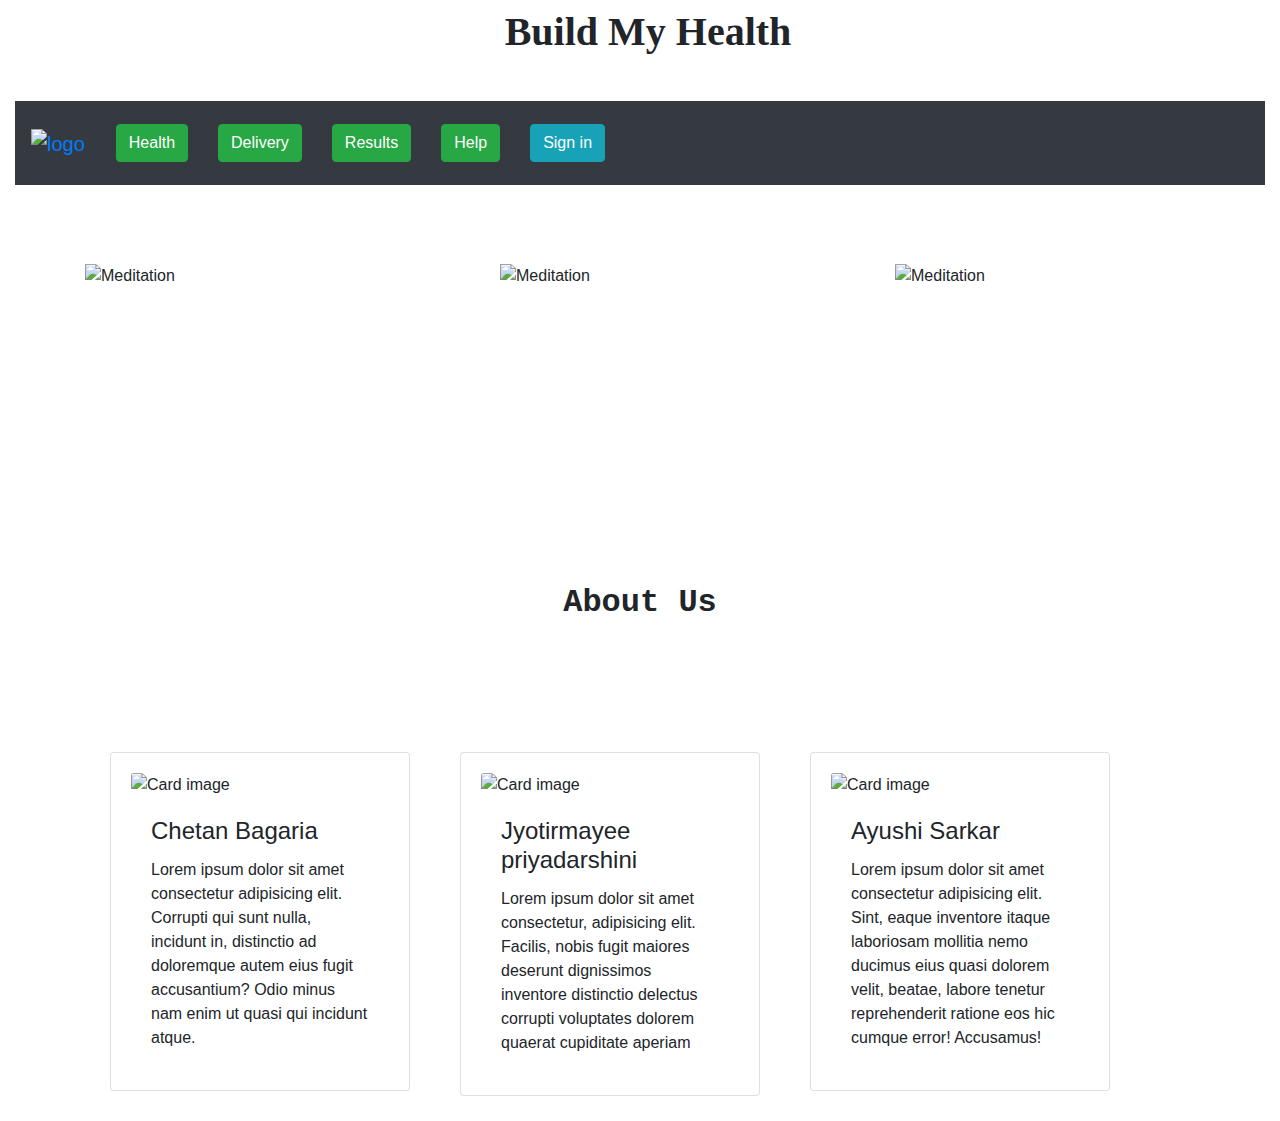
==== index.html @ 9bf93f71 "Add files via upload" ====
<!DOCTYPE html>
<html lang="en">
<head>
    <meta charset="UTF-8">
    <meta http-equiv="X-UA-Compatible" content="IE=edge">
    <meta name="viewport" content="width=device-width, initial-scale=1.0">
    <link rel="stylesheet" href="https://cdn.jsdelivr.net/npm/bootstrap@4.6.2/dist/css/bootstrap.min.css">
  <script src="https://cdn.jsdelivr.net/npm/jquery@3.6.3/dist/jquery.slim.min.js"></script>
  <script src="https://cdn.jsdelivr.net/npm/popper.js@1.16.1/dist/umd/popper.min.js"></script>
  <script src="https://cdn.jsdelivr.net/npm/bootstrap@4.6.2/dist/js/bootstrap.bundle.min.js"></script>

  <link rel="stylesheet" href="index_style.css">
    <title> Home_As</title>

</head>
<body>

    <div class="container-fluid" style ="margin:8px ;padding:3px, "><header><h1 style =" font-family: serif"><center><b>Build My Health</b></center> </h1></header></div>
    <div>
        <pre>          </pre>   
    </div>

                <!-- Navigation - horizontal-bar -->
<div id="ayushi">
    <div class = "container-fluid">
       <nav class = "navbar navbar-expand-sm bg-dark">

                <!-- logo of home page-->

            <a class = "navbar-brand" href="index.html"><img src = "https://e7.pngegg.com/pngimages/703/597/png-clipart-logo-house-home-house-angle-building-thumbnail.png " alt = "logo" style ="width:40px;"></a>

            <ul class ="navbar-nav">

                <!-- THe nav list of buttons -->
                <li class ="nav-item-1">
                    <a class = "btn btn-success" href="Health"> Health</a>
                    <!-- the dropdown editing-->
                    <div class = "dropdown-content-1">
                        <a href ="Doctor">Doctor Guide</a><br>
                        <a href ="Our Brain">Our Brain</a><br>
                        <a href ="Activities">My activities</a><br>
                        <a href ="Suggestions">Suggestions</a><br>
                    </div>
                </li>
                <li class ="nav-item-2">
                    <a class = "btn btn-success" href="Delivery"> Delivery</a>

                     <!-- the dropdown editing-->

                    <div class = "dropdown-content-2">
                        <a href ="Test kit"> Test kit</a><br>
                        <a href ="Medicine">Medicine</a><br>
                        <a href ="Status">Status</a><br>
                    </div>
                </li>
                <li class ="nav-item-3">
                    <a class = "btn btn-success" href="Results"> Results</a>
                     <!-- the dropdown editing-->

                    <div class = "dropdown-content-3">
                        <a href ="Test results">Test results</a><br>
                    </div>
                </li>
                <li class ="nav-item-4">
                    <a class = "btn btn-success" href="Help"> Help</a>
                </li>
                <li class ="nav-item-5"  style="float:right" >
                    <a class = "btn btn-info" href="Login"> Sign in </a>
                </li>
            </ul>
        </nav>
    </div>
 </div>

    <pre> 
        
    </pre>
   
                                    <!--The Images related to Health-->
    <div class = "container"> 
        <img src = " https://img.favpng.com/7/10/4/meditation-mindfulness-in-the-workplaces-royalty-free-png-favpng-JMCFxjL6dszTH474sPsNvPNua.jpg " class = "float-left" alt = "Meditation" width="300" height = "240">
    </div>

    <div class = "container"> 
        <img src = " https://img.favpng.com/7/10/4/meditation-mindfulness-in-the-workplaces-royalty-free-png-favpng-JMCFxjL6dszTH474sPsNvPNua.jpg " class = "float-right" alt = "Meditation" width="300" height = "240">
    </div>

    <div class = "container-padding"> 
        <img src = " https://img.favpng.com/7/10/4/meditation-mindfulness-in-the-workplaces-royalty-free-png-favpng-JMCFxjL6dszTH474sPsNvPNua.jpg " class = "mx-auto d-block" alt = "Meditation" width="280" height = "240">

                                      <!-- About the Makers -->
        <div>
            <pre> 
                    <h2><b> <center> About Us </center> </b></h2>
            </pre>
        </div>

        <div class = container>
            <div id = chetan>
            <div class="card" style="width:300px">
                <img class="card-img-top" src="https://static.vecteezy.com/system/resources/previews/005/544/718/original/profile-icon-design-free-vector.jpg" alt="Card image" style="width:100%">
                <div class="card-body">
                  <h4 class="card-title">Chetan Bagaria</h4>
                  <p class="card-text">Lorem ipsum dolor sit amet consectetur adipisicing elit. Corrupti qui sunt nulla, incidunt in, distinctio ad doloremque autem eius fugit accusantium? Odio minus nam enim ut quasi qui incidunt atque.</p>
             </div>
            </div>
            <div id = Jyoti>
            <div class="card" style="width:300px">
                 <img class="card-img-top" src="https://static.vecteezy.com/system/resources/previews/005/544/718/original/profile-icon-design-free-vector.jpg" alt="Card image" style="width:100%">
                     <div class="card-body">
                         <h4 class="card-title">Jyotirmayee priyadarshini </h4>
                         <p class="card-text">Lorem ipsum dolor sit amet consectetur, adipisicing elit. Facilis, nobis fugit maiores deserunt dignissimos inventore distinctio delectus corrupti voluptates dolorem quaerat cupiditate aperiam  </p>
            </div>
         </div>

         <div id = Ayushi>
            <div class="card" style="width:300px">
                         <img class="card-img-top" src="https://static.vecteezy.com/system/resources/previews/005/544/718/original/profile-icon-design-free-vector.jpg" alt="Card image" style="width:100%">
                    <div class="card-body">
                         <h4 class="card-title">Ayushi Sarkar</h4>
                         <p class="card-text">Lorem ipsum dolor sit amet consectetur adipisicing elit. Sint, eaque inventore itaque laboriosam mollitia nemo ducimus eius quasi dolorem velit, beatae, labore tenetur reprehenderit ratione eos hic cumque error! Accusamus!</p>
            </div>
            </div>
        </div>
</body>
</html>
---- index_style.css ----
/* applying to whole page  */
      
    *{
        background: position 0;;
    }
      
      
      
      /* fixing the top nav-bar in the page*/


/*code here*/

 
      

/* nav- items in navbar is horizontal and block display*/
li{
    float: left;
}
.nav-item-1  {
    position: relative;
    display: inline-block;
    padding:15px;
}

.nav-item-2{
    position: relative;
    display: inline-block;
    padding:15px;
}  

.nav-item-3{
    position: relative;
    display: inline-block;
    padding:15px;
}

.nav-item-4{
    padding:15px;
}

.nav-item-5{   
    padding:15px;
  }


      /*drop down content display characters */
.dropdown-content-1 {
    display: none;
    position: absolute;
    background-color:whitesmoke;
    min-width: 160px;
    box-shadow: 0px 8px 16px 0px rgba(0,0,0,0.2);
    padding: 10px;
    z-index: 1;
  }

  .dropdown-content-2 {
    display: none;
    position: absolute;
    background-color:whitesmoke;
    min-width: 160px;
    box-shadow: 0px 8px 16px 0px rgba(0,0,0,0.2);
    padding: 12px 16px;
    z-index: 1;
  }

  .dropdown-content-3 {
    display: none;
    position: absolute;
    background-color:whitesmoke;
    min-width: 160px;
    box-shadow: 0px 8px 16px 0px rgba(0,0,0,0.2);
    padding: 12px 16px;
    z-index: 1;
  }

        /* hover characters of dropdown content */

  .nav-item-1:hover .dropdown-content-1 {
    display: block;
  }

  .nav-item-2:hover .dropdown-content-2 {
    display: block;
  }

  .nav-item-3:hover .dropdown-content-3 {
    display: block;
  }

  

  a:hover{
    color:green;
  }

  .dropdown-content-1 a {
    color: black;
    padding: 5px 5px;
    text-decoration: none;
    display:block;
  }
  
  .dropdown-content-2 a {
    color: black;
    padding: 5px 5px;
    text-decoration: none;
    display: block;
  }
  

  .dropdown-content-3 a {
    color: black;
    padding: 5px 5px;
    text-decoration: none;
    display: block;
  }
  
  .dropdown-content-1 a:hover {background-color:lightcoral}
  .dropdown-content-2 a:hover {background-color:lightcoral}
  .dropdown-content-3 a:hover {background-color:lightcoral}


  .card{
    clear:none;
    float:left;

    margin:25px;
    padding:20px;
    position:relative;
  }
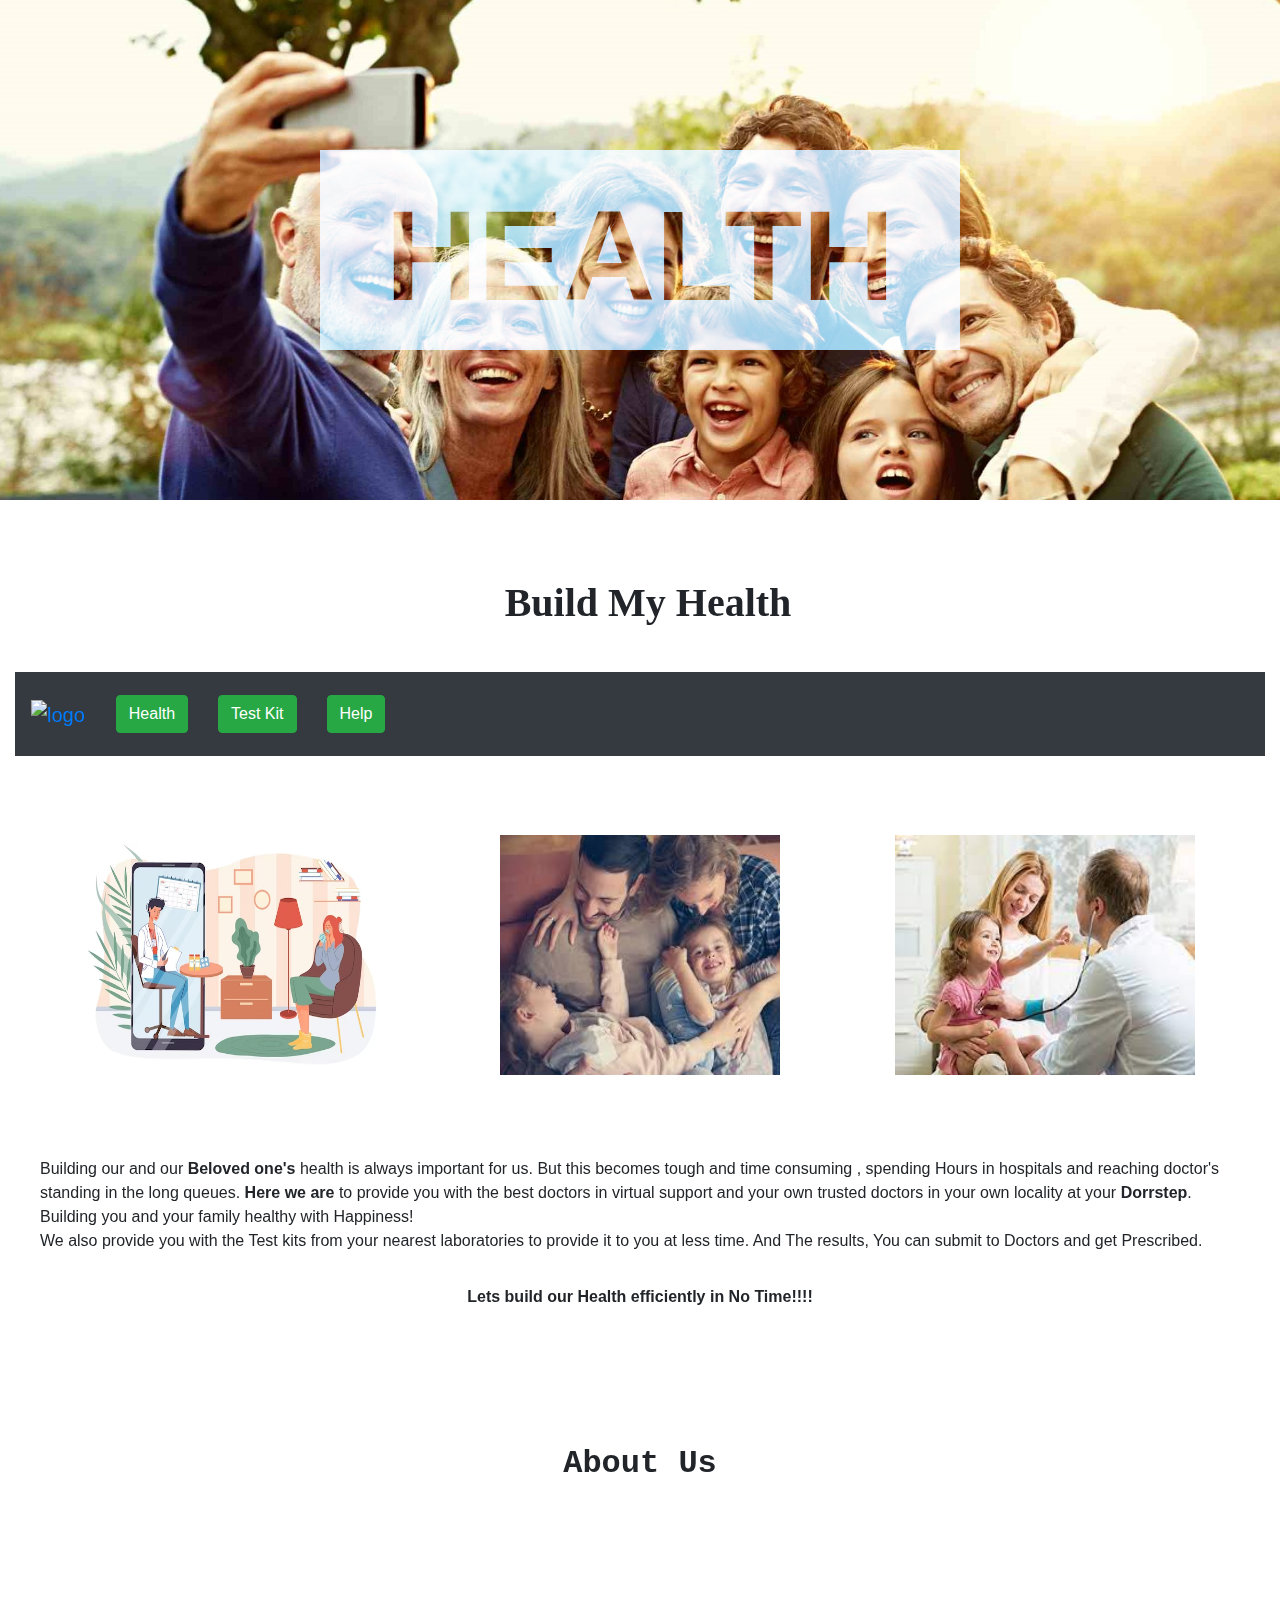
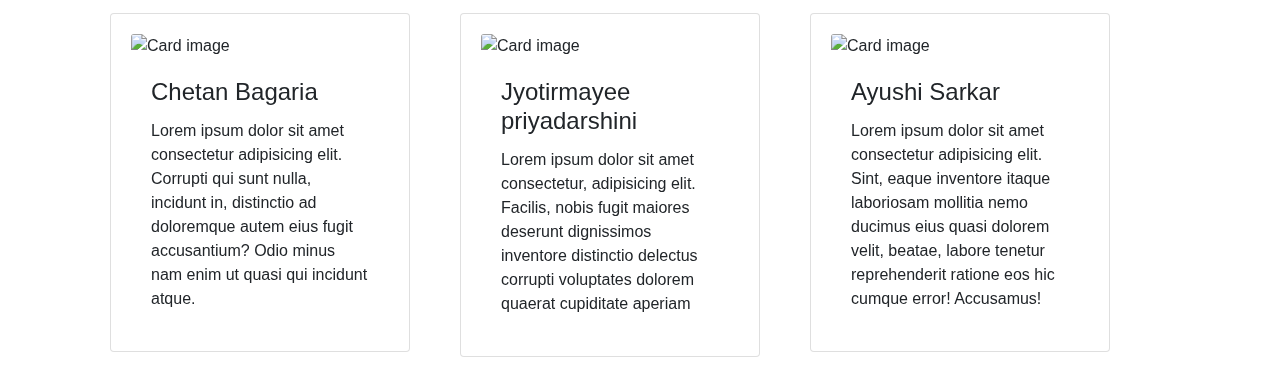
==== commit 04e0514b: "Health web App" ====
--- a/index.html
+++ b/index.html
@@ -10,15 +10,67 @@
   <script src="https://cdn.jsdelivr.net/npm/bootstrap@4.6.2/dist/js/bootstrap.bundle.min.js"></script>
 
   <link rel="stylesheet" href="index_style.css">
+  <link rel="javascript" href="index_script.js">
+  <link rel = "stylesheet" href = "index_slideshow.css">
     <title> Home_As</title>
+<style>
+    body {font-family: Arial, Helvetica, sans-serif;}
+    #content{
+        padding:20px;
+        margin:20px;
+
+    }
+
+.image-container {
+  background-image: url("fam_doc_3_edited.jpg");
+  background-size:cover;
+  position: relative;
+  height:500px;
+  
+  
+   
+}
+
+.text {
+  background-color:skyblue;
+  color:black ;
+  font-size: 10vw; 
+  font-weight: bold;
+  margin: 0 auto;
+  padding: 10px;
+  width: 50%;
+  height:40%;
+  text-align: center;
+  position: absolute;
+  top: 50%;
+  left: 50%;
+  transform: translate(-50%, -50%);
+  mix-blend-mode:screen;
+}
+</style>
 
 </head>
 <body>
+
+    <div class="image-container">
+        <div class="text">HEALTH</div>
+      </div>
+      <pre>
+
+
+      </pre>
+
+
 
     <div class="container-fluid" style ="margin:8px ;padding:3px, "><header><h1 style =" font-family: serif"><center><b>Build My Health</b></center> </h1></header></div>
     <div>
         <pre>          </pre>   
     </div>
+
+
+   
+
+
 
                 <!-- Navigation - horizontal-bar -->
 <div id="ayushi">
@@ -33,40 +85,23 @@
 
                 <!-- THe nav list of buttons -->
                 <li class ="nav-item-1">
-                    <a class = "btn btn-success" href="Health"> Health</a>
+                    <a class = "btn btn-success" href="Health.html"> Health</a>
                     <!-- the dropdown editing-->
                     <div class = "dropdown-content-1">
-                        <a href ="Doctor">Doctor Guide</a><br>
-                        <a href ="Our Brain">Our Brain</a><br>
-                        <a href ="Activities">My activities</a><br>
-                        <a href ="Suggestions">Suggestions</a><br>
+                        <a href ="Doctor.html">Doctor </a><br>
+                        <a href ="Veterinarian.html">Veterinarian Doctor</a><br>
+                        <a href ="Child specialist.html">Child specialist</a><br>
+                        <a href ="Our Brain.html">Our Brain</a><br>
                     </div>
                 </li>
-                <li class ="nav-item-2">
-                    <a class = "btn btn-success" href="Delivery"> Delivery</a>
-
-                     <!-- the dropdown editing-->
-
-                    <div class = "dropdown-content-2">
-                        <a href ="Test kit"> Test kit</a><br>
-                        <a href ="Medicine">Medicine</a><br>
-                        <a href ="Status">Status</a><br>
-                    </div>
-                </li>
+        
                 <li class ="nav-item-3">
-                    <a class = "btn btn-success" href="Results"> Results</a>
-                     <!-- the dropdown editing-->
-
-                    <div class = "dropdown-content-3">
-                        <a href ="Test results">Test results</a><br>
-                    </div>
+                    <a class = "btn btn-success" href="Test Kit.html"> Test Kit</a>
                 </li>
                 <li class ="nav-item-4">
-                    <a class = "btn btn-success" href="Help"> Help</a>
+                    <a class = "btn btn-success" href="Help.html"> Help</a>
                 </li>
-                <li class ="nav-item-5"  style="float:right" >
-                    <a class = "btn btn-info" href="Login"> Sign in </a>
-                </li>
+                
             </ul>
         </nav>
     </div>
@@ -77,16 +112,38 @@
     </pre>
    
                                     <!--The Images related to Health-->
-    <div class = "container"> 
-        <img src = " https://img.favpng.com/7/10/4/meditation-mindfulness-in-the-workplaces-royalty-free-png-favpng-JMCFxjL6dszTH474sPsNvPNua.jpg " class = "float-left" alt = "Meditation" width="300" height = "240">
+  <div class = "container"> 
+        <img src = "doc_1.png " class = "float-left" alt = "Meditation" width="300" height = "240">
     </div>
 
     <div class = "container"> 
-        <img src = " https://img.favpng.com/7/10/4/meditation-mindfulness-in-the-workplaces-royalty-free-png-favpng-JMCFxjL6dszTH474sPsNvPNua.jpg " class = "float-right" alt = "Meditation" width="300" height = "240">
+        <img src = " doc_2.jpg " class = "float-right" alt = "Meditation" width="300" height = "240">
     </div>
 
     <div class = "container-padding"> 
-        <img src = " https://img.favpng.com/7/10/4/meditation-mindfulness-in-the-workplaces-royalty-free-png-favpng-JMCFxjL6dszTH474sPsNvPNua.jpg " class = "mx-auto d-block" alt = "Meditation" width="280" height = "240">
+        <img src = "fam_doc_2_in.jpg " class = "mx-auto d-block" alt = "Meditation" width="280" height = "240">
+
+                        <!--Content of the page-->
+          <pre>
+
+          </pre>           
+     <div id = "content">
+        <p>Building our and our <b>Beloved one's</b> health is always important for us. But this becomes tough and time consuming , spending 
+        Hours in hospitals and reaching doctor's standing in the long queues. 
+    <b> Here we are </b> to provide you with the best doctors in virtual support and your own trusted doctors in your own locality 
+          at your <b>Dorrstep</b>. Building you and your family healthy with Happiness! 
+        <br> We also provide you with the Test kits from your nearest laboratories to provide it to you at less time. 
+            And The results, You can submit to Doctors and get Prescribed.
+
+        
+        <pre></pre>
+         <b><center> Lets build our Health efficiently in No Time!!!!</center></b></p>
+     </div>               
+      
+       
+        
+
+
 
                                       <!-- About the Makers -->
         <div>
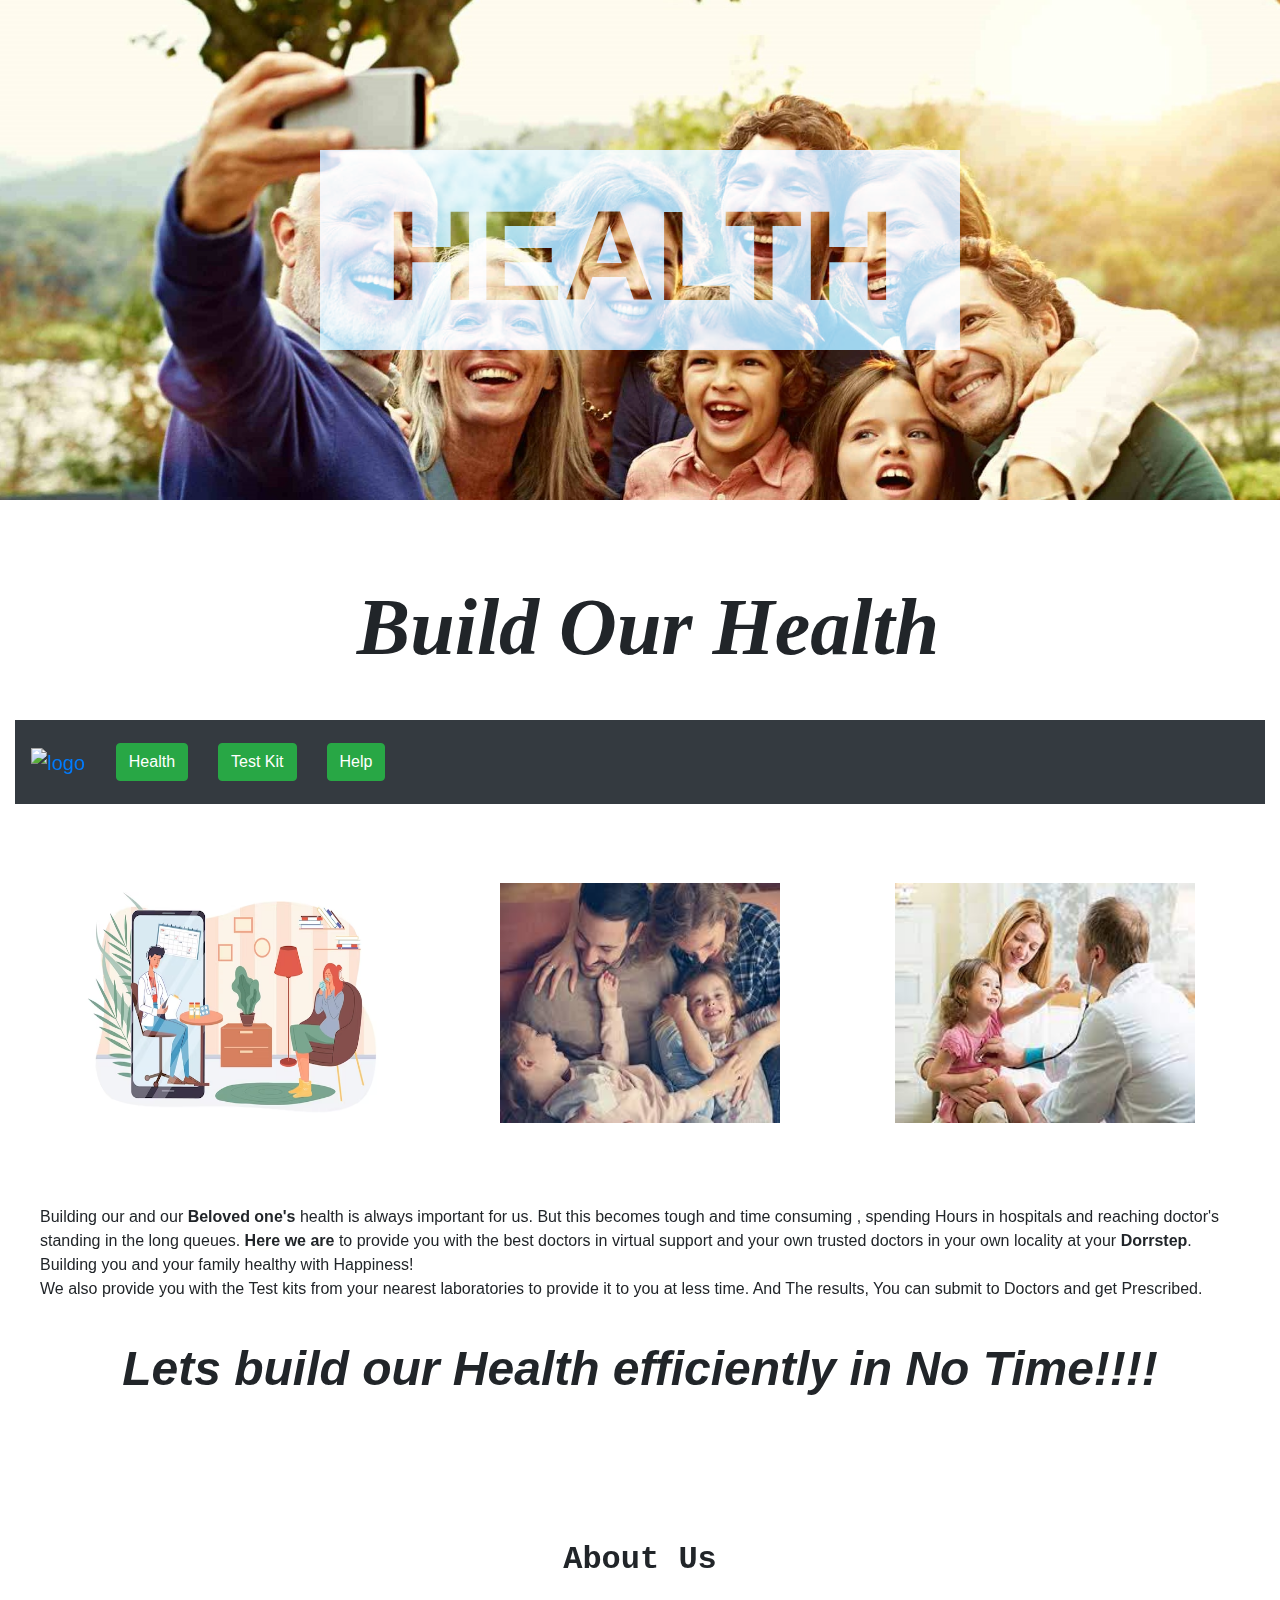
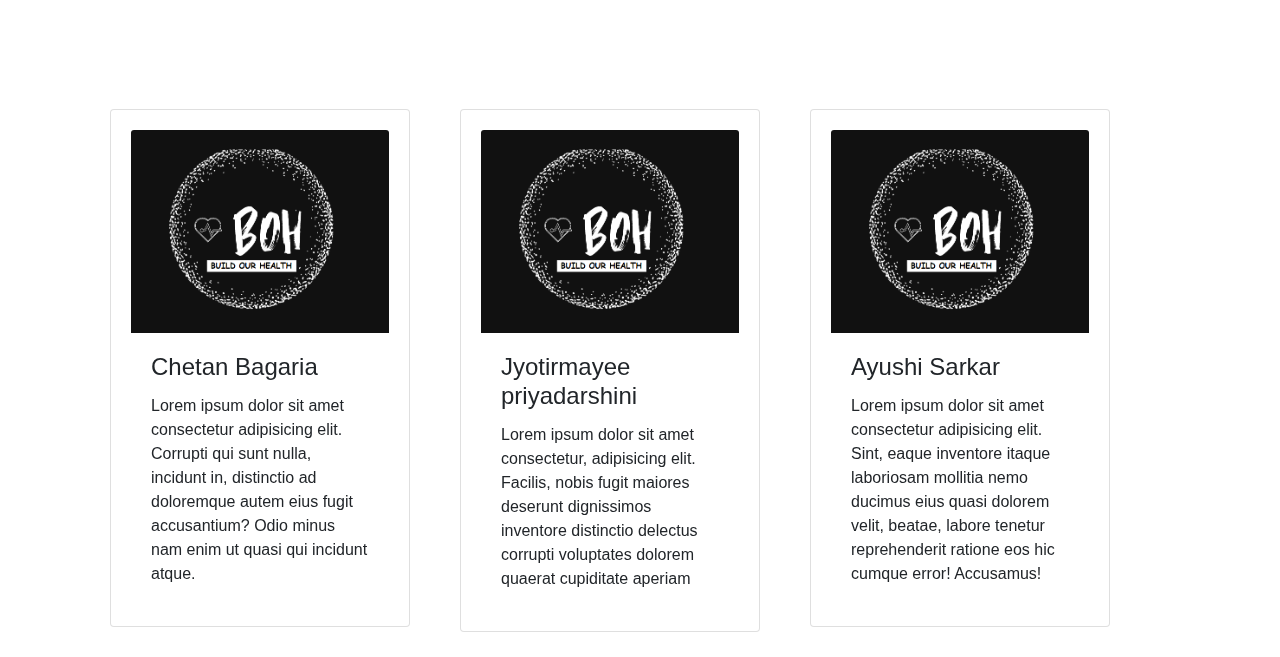
==== commit cf256a8c: "Health Web" ====
--- a/index.html
+++ b/index.html
@@ -47,6 +47,22 @@
   transform: translate(-50%, -50%);
   mix-blend-mode:screen;
 }
+
+#top_heading{
+
+    font-weight: 700;
+    font-variant: normal;
+    font-style: italic;
+    font-size: 500%;
+}
+
+#top_headin{
+
+font-weight: 700;
+font-variant: normal;
+font-style: italic;
+font-size: 300%;
+}
 </style>
 
 </head>
@@ -62,7 +78,7 @@
 
 
 
-    <div class="container-fluid" style ="margin:8px ;padding:3px, "><header><h1 style =" font-family: serif"><center><b>Build My Health</b></center> </h1></header></div>
+    <div class="container-fluid" style ="margin:8px ;padding:3px, "><header><h1 id="top_heading" style =" font-family: serif"><center><b>Build Our Health</b></center> </h1></header></div>
     <div>
         <pre>          </pre>   
     </div>
@@ -137,7 +153,7 @@
 
         
         <pre></pre>
-         <b><center> Lets build our Health efficiently in No Time!!!!</center></b></p>
+         <b id ="top_headin"><center> Lets build our Health efficiently in No Time!!!!</center></b></p>
      </div>               
       
        
@@ -155,7 +171,7 @@
         <div class = container>
             <div id = chetan>
             <div class="card" style="width:300px">
-                <img class="card-img-top" src="https://static.vecteezy.com/system/resources/previews/005/544/718/original/profile-icon-design-free-vector.jpg" alt="Card image" style="width:100%">
+                <img class="card-img-top" src="BOH_logo.png" alt="Card image" style="width:100%">
                 <div class="card-body">
                   <h4 class="card-title">Chetan Bagaria</h4>
                   <p class="card-text">Lorem ipsum dolor sit amet consectetur adipisicing elit. Corrupti qui sunt nulla, incidunt in, distinctio ad doloremque autem eius fugit accusantium? Odio minus nam enim ut quasi qui incidunt atque.</p>
@@ -163,7 +179,7 @@
             </div>
             <div id = Jyoti>
             <div class="card" style="width:300px">
-                 <img class="card-img-top" src="https://static.vecteezy.com/system/resources/previews/005/544/718/original/profile-icon-design-free-vector.jpg" alt="Card image" style="width:100%">
+                <img class="card-img-top" src="BOH_logo.png" alt="Card image" style="width:100%">
                      <div class="card-body">
                          <h4 class="card-title">Jyotirmayee priyadarshini </h4>
                          <p class="card-text">Lorem ipsum dolor sit amet consectetur, adipisicing elit. Facilis, nobis fugit maiores deserunt dignissimos inventore distinctio delectus corrupti voluptates dolorem quaerat cupiditate aperiam  </p>
@@ -172,7 +188,7 @@
 
          <div id = Ayushi>
             <div class="card" style="width:300px">
-                         <img class="card-img-top" src="https://static.vecteezy.com/system/resources/previews/005/544/718/original/profile-icon-design-free-vector.jpg" alt="Card image" style="width:100%">
+                <img class="card-img-top" src="BOH_logo.png" alt="Card image" style="width:100%">
                     <div class="card-body">
                          <h4 class="card-title">Ayushi Sarkar</h4>
                          <p class="card-text">Lorem ipsum dolor sit amet consectetur adipisicing elit. Sint, eaque inventore itaque laboriosam mollitia nemo ducimus eius quasi dolorem velit, beatae, labore tenetur reprehenderit ratione eos hic cumque error! Accusamus!</p>
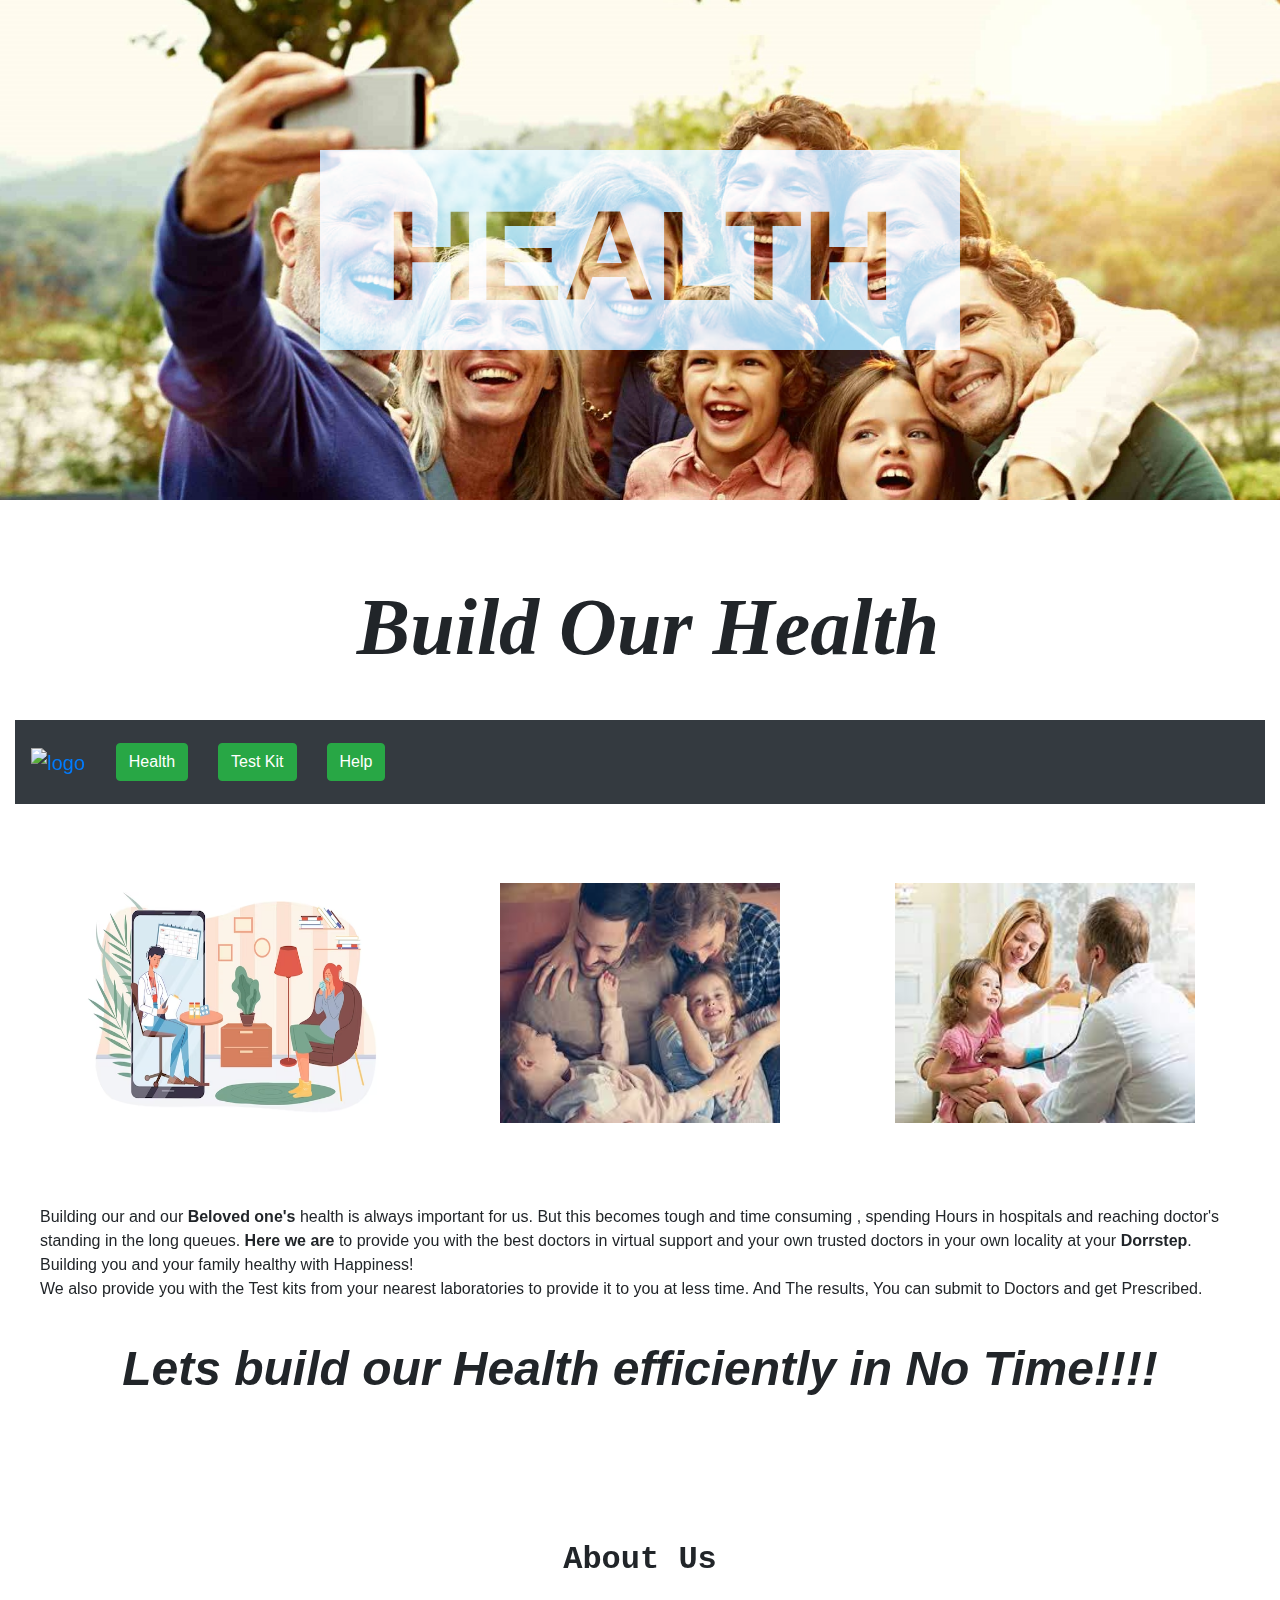
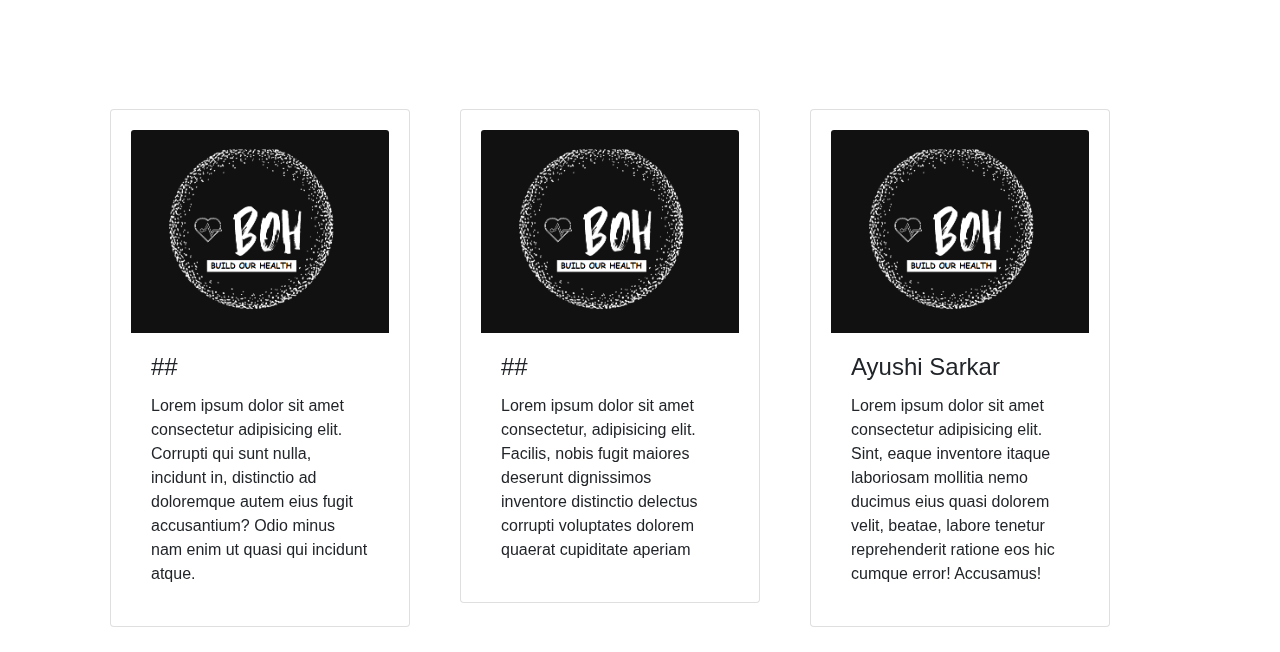
==== commit ccaeb62f: "Update index.html" ====
--- a/index.html
+++ b/index.html
@@ -169,19 +169,19 @@
         </div>
 
         <div class = container>
-            <div id = chetan>
+            <div id = ##>
             <div class="card" style="width:300px">
                 <img class="card-img-top" src="BOH_logo.png" alt="Card image" style="width:100%">
                 <div class="card-body">
-                  <h4 class="card-title">Chetan Bagaria</h4>
+                  <h4 class="card-title">##</h4>
                   <p class="card-text">Lorem ipsum dolor sit amet consectetur adipisicing elit. Corrupti qui sunt nulla, incidunt in, distinctio ad doloremque autem eius fugit accusantium? Odio minus nam enim ut quasi qui incidunt atque.</p>
              </div>
             </div>
-            <div id = Jyoti>
+            <div id = ##>
             <div class="card" style="width:300px">
                 <img class="card-img-top" src="BOH_logo.png" alt="Card image" style="width:100%">
                      <div class="card-body">
-                         <h4 class="card-title">Jyotirmayee priyadarshini </h4>
+                         <h4 class="card-title">##</h4>
                          <p class="card-text">Lorem ipsum dolor sit amet consectetur, adipisicing elit. Facilis, nobis fugit maiores deserunt dignissimos inventore distinctio delectus corrupti voluptates dolorem quaerat cupiditate aperiam  </p>
             </div>
          </div>
@@ -196,4 +196,4 @@
             </div>
         </div>
 </body>
-</html>+</html>
--- a/index_slideshow.css
+++ b/index_slideshow.css
@@ -0,0 +1,62 @@
+* {box-sizing: border-box;}
+body {font-family: Verdana, sans-serif;}
+.mySlides {display: none;}
+img {vertical-align: middle;}
+
+/* Slideshow container */
+.slideshow-container {
+  max-width: 1000px;
+  position: relative;
+  margin: auto;
+}
+
+/* Caption text */
+.text {
+  color: #f2f2f2;
+  font-size: 15px;
+  padding: 8px 12px;
+  position: absolute;
+  bottom: 8px;
+  width: 100%;
+  text-align: center;
+}
+
+/* Number text (1/3 etc) */
+.numbertext {
+  color: #f2f2f2;
+  font-size: 12px;
+  padding: 8px 12px;
+  position: absolute;
+  top: 0;
+}
+
+/* The dots/bullets/indicators */
+.dot {
+  height: 15px;
+  width: 15px;
+  margin: 0 2px;
+  background-color: #bbb;
+  border-radius: 50%;
+  display: inline-block;
+  transition: background-color 0.6s ease;
+}
+
+.active {
+  background-color: #717171;
+}
+
+/* Fading animation */
+.fade {
+  animation-name: fade;
+  animation-duration: 1.5s;
+}
+
+@keyframes fade {
+  from {opacity: .4} 
+  to {opacity: 1}
+}
+
+/* On smaller screens, decrease text size */
+@media only screen and (max-width: 300px) {
+  .text {font-size: 11px}
+}